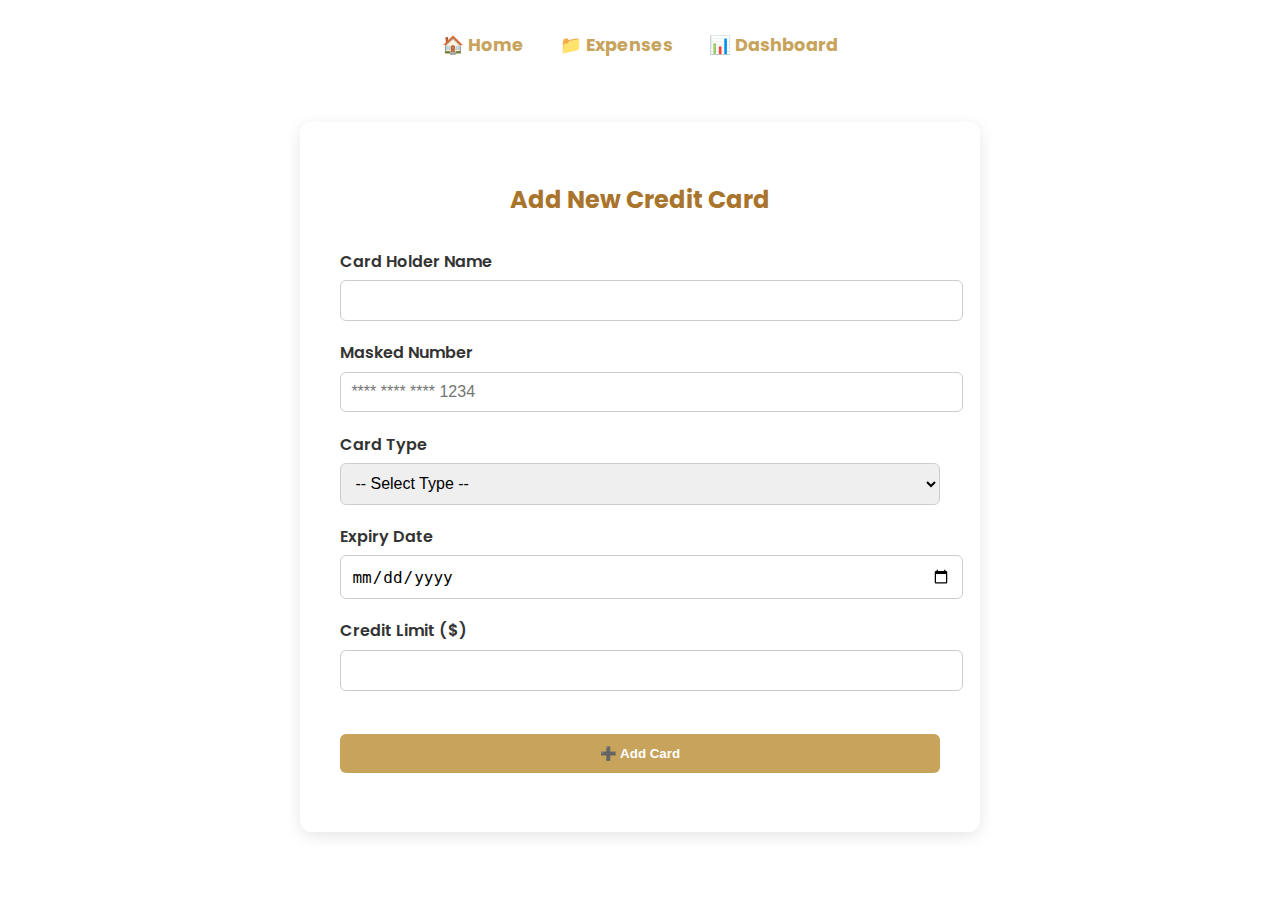
==== src/main/resources/templates/credit-card.html @ 1bf83c29 "addded ui enhancement" ====
<!DOCTYPE html>
<html lang="en">
<head>
    <meta charset="UTF-8">
    <title>Add Credit Card | FinTech</title>
    <meta name="viewport" content="width=device-width, initial-scale=1.0">
    <link rel="stylesheet" href="/assets/css/style.css">
    <link href="https://fonts.googleapis.com/css2?family=Poppins:wght@400;600&display=swap" rel="stylesheet">
    <style>
        body {
            font-family: 'Poppins', sans-serif;
            background-image: url('/assets/images/dashboard-bg.jpg');
            background-size: cover;
            background-attachment: fixed;
            margin: 0;
            padding: 0;
            color: #333;
        }

        .card-form-container {
            max-width: 600px;
            margin: 4rem auto;
            background-color: rgba(255, 255, 255, 0.95);
            padding: 2.5rem;
            border-radius: 12px;
            box-shadow: 0 4px 16px rgba(0, 0, 0, 0.1);
        }

        h2 {
            text-align: center;
            color: #A9742C;
            margin-bottom: 2rem;
        }

        .form-group {
            margin-bottom: 1.2rem;
        }

        .form-group label {
            display: block;
            margin-bottom: 0.4rem;
            font-weight: 600;
        }

        .form-group input,
        .form-group select {
            width: 100%;
            padding: 0.65rem;
            border: 1px solid #ccc;
            border-radius: 6px;
            font-size: 1rem;
        }

        .form-group button {
            width: 100%;
            padding: 0.75rem;
            background-color: #C7A35C;
            color: white;
            font-weight: bold;
            border: none;
            border-radius: 6px;
            cursor: pointer;
            transition: background-color 0.3s ease;
            margin-top: 1.5rem;
        }

        .form-group button:hover {
            background-color: #A9742C;
        }

        .nav-center {
            text-align: center;
            margin: 2rem;
        }

        .nav-center a {
            text-decoration: none;
            color: #C7A35C;
            font-weight: bold;
            font-size: 1.1rem;
            margin: 0 1rem;
        }
    </style>
</head>
<body>

<div class="nav-center">
    <a href="/">🏠 Home</a>
    <a href="/expenses">📁 Expenses</a>
    <a href="/expenses/dashboard">📊 Dashboard</a>
</div>

<div class="card-form-container">
    <h2>Add New Credit Card</h2>
    <form method="post" action="/cards">
        <div class="form-group">
            <label for="cardHolderName">Card Holder Name</label>
            <input type="text" id="cardHolderName" name="cardHolderName" required>
        </div>

        <div class="form-group">
            <label for="maskedNumber">Masked Number</label>
            <input type="text" id="maskedNumber" name="maskedNumber" placeholder="**** **** **** 1234" required>
        </div>

        <div class="form-group">
            <label for="cardType">Card Type</label>
            <select id="cardType" name="cardType" required>
                <option value="">-- Select Type --</option>
                <option value="Visa">Visa</option>
                <option value="MasterCard">MasterCard</option>
                <option value="Amex">American Express</option>
                <option value="Discover">Discover</option>
            </select>
        </div>

        <div class="form-group">
            <label for="expiry">Expiry Date</label>
            <input type="date" id="expiry" name="expiry" required>
        </div>

        <div class="form-group">
            <label for="creditLimit">Credit Limit ($)</label>
            <input type="number" id="creditLimit" name="creditLimit" step="0.01" required>
        </div>

        <div class="form-group">
            <button type="submit">➕ Add Card</button>
        </div>
    </form>
</div>

</body>
</html>
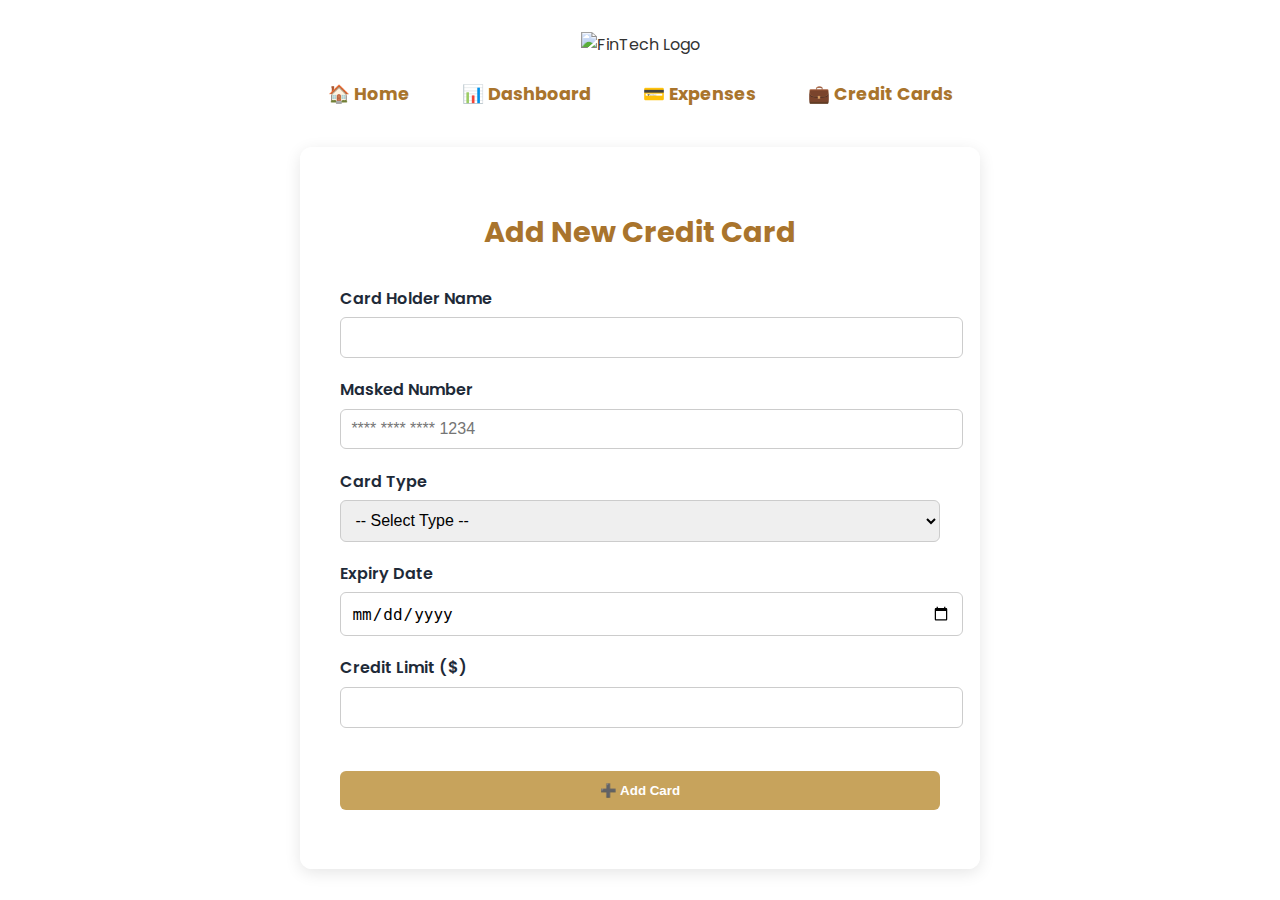
==== commit f99cc123: "addded ui enhancement" ====
--- a/src/main/resources/templates/credit-card.html
+++ b/src/main/resources/templates/credit-card.html
@@ -1,11 +1,12 @@
 <!DOCTYPE html>
-<html lang="en">
+<html lang="en" xmlns:th="http://www.thymeleaf.org">
 <head>
     <meta charset="UTF-8">
     <title>Add Credit Card | FinTech</title>
     <meta name="viewport" content="width=device-width, initial-scale=1.0">
     <link rel="stylesheet" href="/assets/css/style.css">
     <link href="https://fonts.googleapis.com/css2?family=Poppins:wght@400;600&display=swap" rel="stylesheet">
+
     <style>
         body {
             font-family: 'Poppins', sans-serif;
@@ -17,10 +18,32 @@
             color: #333;
         }
 
+        .top-logo {
+            text-align: center;
+            margin-top: 2rem;
+        }
+
+        .top-logo img {
+            height: 80px;
+        }
+
+        .nav-center {
+            text-align: center;
+            margin: 1.5rem 0 2.5rem;
+        }
+
+        .nav-center a {
+            text-decoration: none;
+            color: #A9742C;
+            font-weight: bold;
+            font-size: 1.1rem;
+            margin: 0 1.5rem;
+        }
+
         .card-form-container {
             max-width: 600px;
-            margin: 4rem auto;
-            background-color: rgba(255, 255, 255, 0.95);
+            margin: auto;
+            background-color: rgba(255, 255, 255, 0.96);
             padding: 2.5rem;
             border-radius: 12px;
             box-shadow: 0 4px 16px rgba(0, 0, 0, 0.1);
@@ -30,6 +53,7 @@
             text-align: center;
             color: #A9742C;
             margin-bottom: 2rem;
+            font-size: 1.8rem;
         }
 
         .form-group {
@@ -40,6 +64,7 @@
             display: block;
             margin-bottom: 0.4rem;
             font-weight: 600;
+            color: #1E2A38;
         }
 
         .form-group input,
@@ -68,67 +93,73 @@
             background-color: #A9742C;
         }
 
-        .nav-center {
-            text-align: center;
-            margin: 2rem;
-        }
+        @media (max-width: 600px) {
+            .nav-center a {
+                display: block;
+                margin: 0.5rem auto;
+            }
 
-        .nav-center a {
-            text-decoration: none;
-            color: #C7A35C;
-            font-weight: bold;
-            font-size: 1.1rem;
-            margin: 0 1rem;
+            .top-logo img {
+                height: 60px;
+            }
         }
     </style>
 </head>
 <body>
 
-<div class="nav-center">
-    <a href="/">🏠 Home</a>
-    <a href="/expenses">📁 Expenses</a>
-    <a href="/expenses/dashboard">📊 Dashboard</a>
-</div>
+    <!-- Logo -->
+    <div class="top-logo">
+        <img src="/assets/images/logo-icon.png" alt="FinTech Logo">
+    </div>
 
-<div class="card-form-container">
-    <h2>Add New Credit Card</h2>
-    <form method="post" action="/cards">
-        <div class="form-group">
-            <label for="cardHolderName">Card Holder Name</label>
-            <input type="text" id="cardHolderName" name="cardHolderName" required>
-        </div>
+    <!-- Navigation -->
+    <div class="nav-center">
+        <a href="/">🏠 Home</a>
+        <a href="/expenses/dashboard">📊 Dashboard</a>
+        <a href="/expenses">💳 Expenses</a>
+        <a href="/cards">💼 Credit Cards</a>
+    </div>
 
-        <div class="form-group">
-            <label for="maskedNumber">Masked Number</label>
-            <input type="text" id="maskedNumber" name="maskedNumber" placeholder="**** **** **** 1234" required>
-        </div>
+    <!-- Card Form -->
+    <div class="card-form-container">
+        <h2>Add New Credit Card</h2>
+        <form method="post" action="/cards" th:object="${card}">
+            <div class="form-group">
+                <label for="cardHolderName">Card Holder Name</label>
+                <input type="text" id="cardHolderName" name="cardHolderName" th:field="*{cardHolderName}" required>
+            </div>
 
-        <div class="form-group">
-            <label for="cardType">Card Type</label>
-            <select id="cardType" name="cardType" required>
-                <option value="">-- Select Type --</option>
-                <option value="Visa">Visa</option>
-                <option value="MasterCard">MasterCard</option>
-                <option value="Amex">American Express</option>
-                <option value="Discover">Discover</option>
-            </select>
-        </div>
+            <div class="form-group">
+                <label for="maskedNumber">Masked Number</label>
+                <input type="text" id="maskedNumber" name="maskedNumber" placeholder="**** **** **** 1234" th:field="*{maskedNumber}" required>
+            </div>
 
-        <div class="form-group">
-            <label for="expiry">Expiry Date</label>
-            <input type="date" id="expiry" name="expiry" required>
-        </div>
+            <div class="form-group">
+                <label for="cardType">Card Type</label>
+                <select id="cardType" name="cardType" th:field="*{cardType}" required>
+                    <option value="">-- Select Type --</option>
+                    <option value="Visa">Visa</option>
+                    <option value="MasterCard">MasterCard</option>
+                    <option value="Amex">American Express</option>
+                    <option value="Discover">Discover</option>
+                </select>
+            </div>
 
-        <div class="form-group">
-            <label for="creditLimit">Credit Limit ($)</label>
-            <input type="number" id="creditLimit" name="creditLimit" step="0.01" required>
-        </div>
+            <div class="form-group">
+                <label for="expiry">Expiry Date</label>
+                <input type="date" id="expiry" name="expiry" th:field="*{expiry}" required>
+            </div>
 
-        <div class="form-group">
-            <button type="submit">➕ Add Card</button>
-        </div>
-    </form>
-</div>
+            <div class="form-group">
+                <label for="creditLimit">Credit Limit ($)</label>
+                <input type="number" id="creditLimit" name="creditLimit" step="0.01" th:field="*{creditLimit}" required>
+            </div>
+
+            <div class="form-group">
+                <button type="submit">➕ Add Card</button>
+            </div>
+        </form>
+    </div>
 
 </body>
 </html>
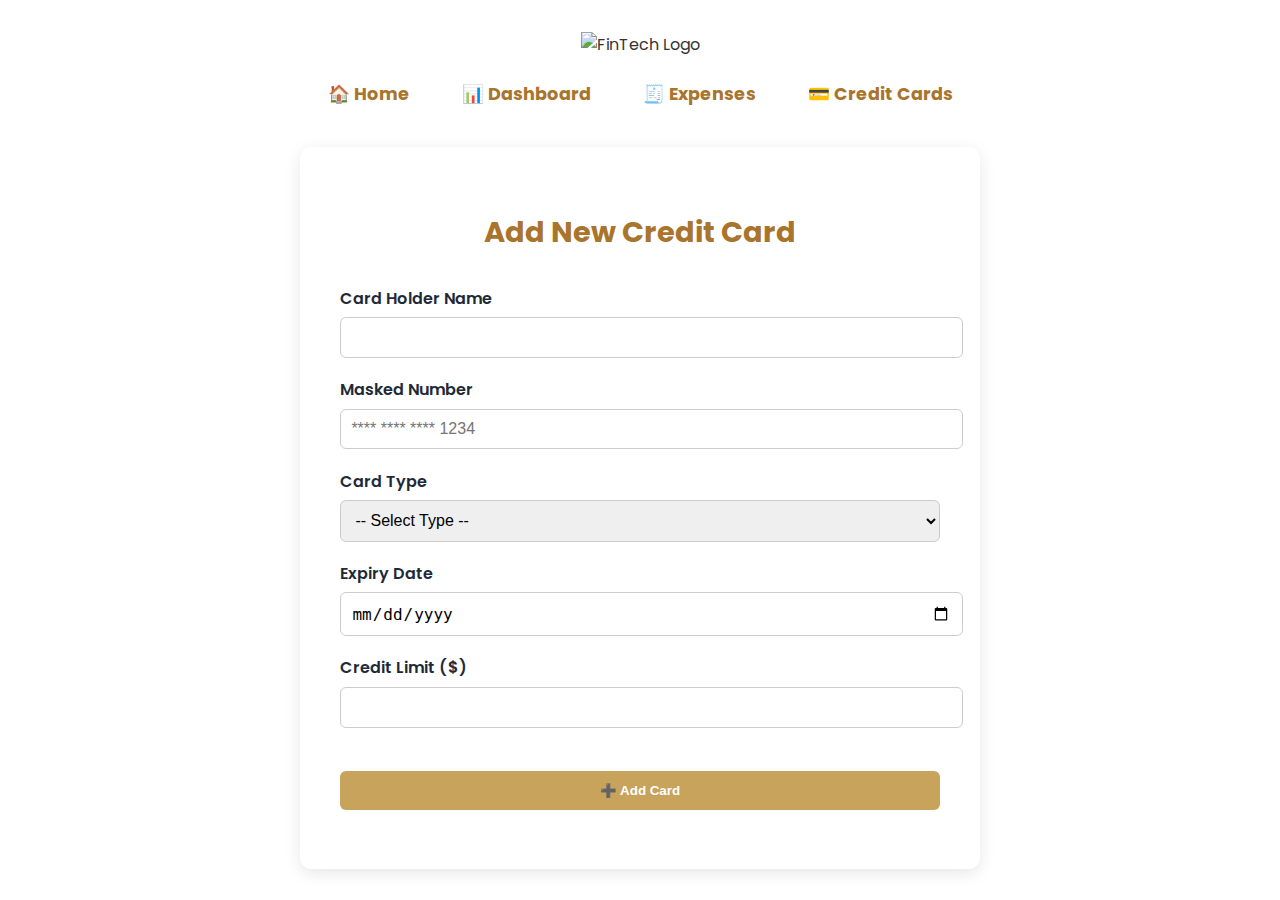
==== commit b4105449: "addded ui enhancement" ====
--- a/src/main/resources/templates/credit-card.html
+++ b/src/main/resources/templates/credit-card.html
@@ -4,6 +4,8 @@
     <meta charset="UTF-8">
     <title>Add Credit Card | FinTech</title>
     <meta name="viewport" content="width=device-width, initial-scale=1.0">
+    
+    <!-- Fonts & Styles -->
     <link rel="stylesheet" href="/assets/css/style.css">
     <link href="https://fonts.googleapis.com/css2?family=Poppins:wght@400;600&display=swap" rel="stylesheet">
 
@@ -24,7 +26,7 @@
         }
 
         .top-logo img {
-            height: 80px;
+            height: 90px; /* 🔼 Increased logo size */
         }
 
         .nav-center {
@@ -100,14 +102,14 @@
             }
 
             .top-logo img {
-                height: 60px;
+                height: 70px;
             }
         }
     </style>
 </head>
 <body>
 
-    <!-- Logo -->
+    <!-- Top Logo -->
     <div class="top-logo">
         <img src="/assets/images/logo-icon.png" alt="FinTech Logo">
     </div>
@@ -116,11 +118,11 @@
     <div class="nav-center">
         <a href="/">🏠 Home</a>
         <a href="/expenses/dashboard">📊 Dashboard</a>
-        <a href="/expenses">💳 Expenses</a>
-        <a href="/cards">💼 Credit Cards</a>
+        <a href="/expenses">🧾 Expenses</a>
+        <a href="/cards">💳 Credit Cards</a>
     </div>
 
-    <!-- Card Form -->
+    <!-- Form -->
     <div class="card-form-container">
         <h2>Add New Credit Card</h2>
         <form method="post" action="/cards" th:object="${card}">
